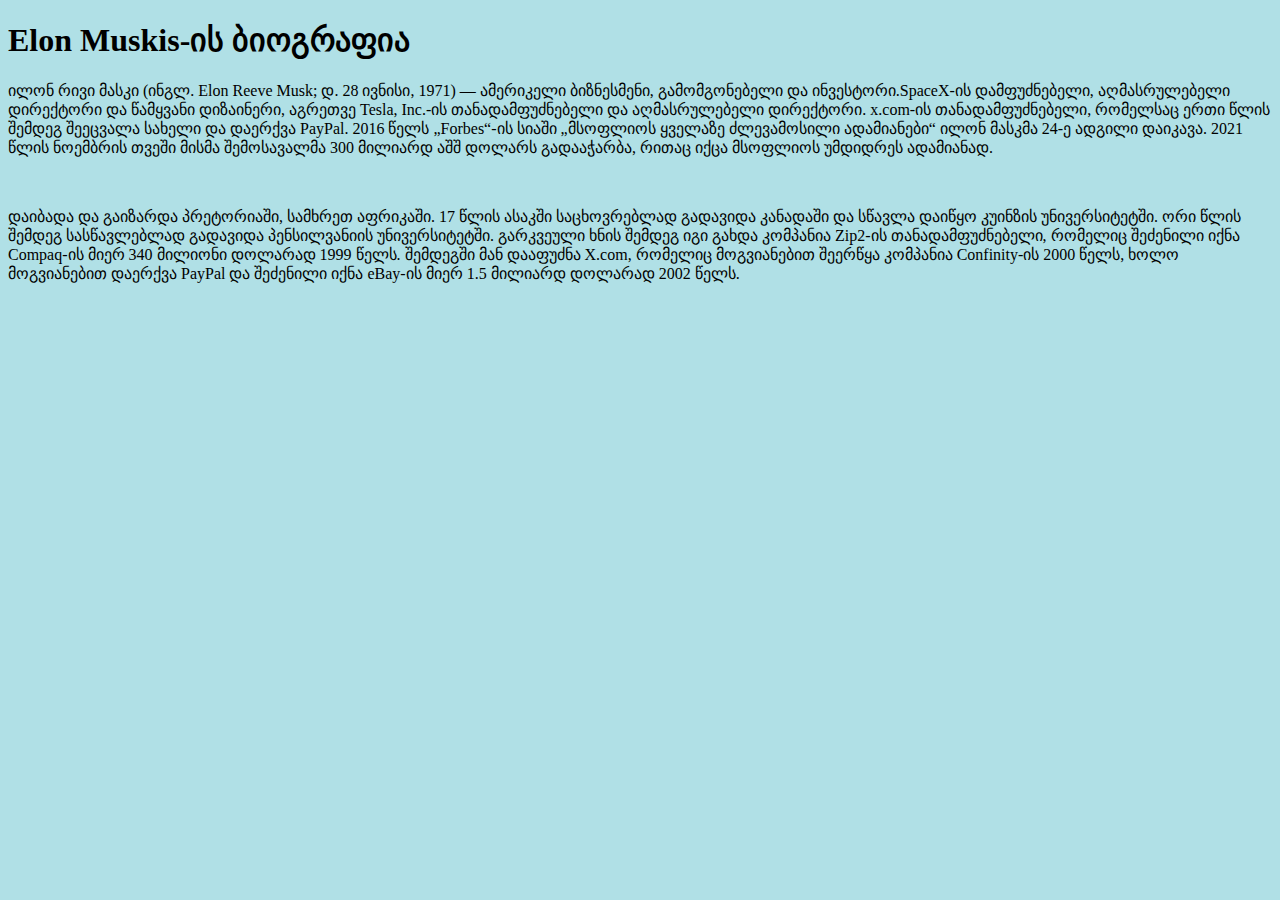
==== index.html @ 79e959ed "elon musk" ====
<!DOCTYPE html>
<html>
<head>
    <link rel="stylesheet" href="styles.css">
<title>Elon Musk tribute page</title>
</head>
<body>
    <h1>Elon Muskis-ის ბიოგრაფია</h1>
<p>ილონ რივი მასკი (ინგლ. Elon Reeve Musk; დ. 28 ივნისი, 1971) — ამერიკელი ბიზნესმენი, 
გამომგონებელი და ინვესტორი.SpaceX-ის დამფუძნებელი, 
აღმასრულებელი დირექტორი და წამყვანი დიზაინერი, აგრეთვე Tesla,
Inc.-ის თანადამფუძნებელი და აღმასრულებელი დირექტორი. x.com-ის თანადამფუძნებელი, 
რომელსაც ერთი წლის შემდეგ შეეცვალა სახელი და დაერქვა PayPal.
2016 წელს „Forbes“-ის სიაში „მსოფლიოს ყველაზე ძლევამოსილი ადამიანები“ ილონ მასკმა 24-ე ადგილი დაიკავა.
2021 წლის ნოემბრის თვეში მისმა შემოსავალმა 300 მილიარდ აშშ დოლარს გადააჭარბა,
რითაც იქცა მსოფლიოს უმდიდრეს ადამიანად.</p>
<br>
<p>დაიბადა და გაიზარდა პრეტორიაში, სამხრეთ აფრიკაში.
17 წლის ასაკში საცხოვრებლად გადავიდა კანადაში და სწავლა დაიწყო კუინზის უნივერსიტეტში.
ორი წლის შემდეგ სასწავლებლად გადავიდა პენსილვანიის უნივერსიტეტში.
გარკვეული ხნის შემდეგ იგი გახდა კომპანია Zip2-ის თანადამფუძნებელი, 
რომელიც შეძენილი იქნა Compaq-ის მიერ 340 მილიონი დოლარად 1999 წელს.
შემდეგში მან დააფუძნა X.com, რომელიც მოგვიანებით შეერწყა კომპანია Confinity-ის 2000 წელს,
ხოლო მოგვიანებით დაერქვა PayPal და შეძენილი
იქნა eBay-ის მიერ 1.5 მილიარდ დოლარად 2002 წელს.</p>
</body>
</html>
---- styles.css ----
body {background-color: powderblue;}
h1   {color: black;}
p    {color: black;}
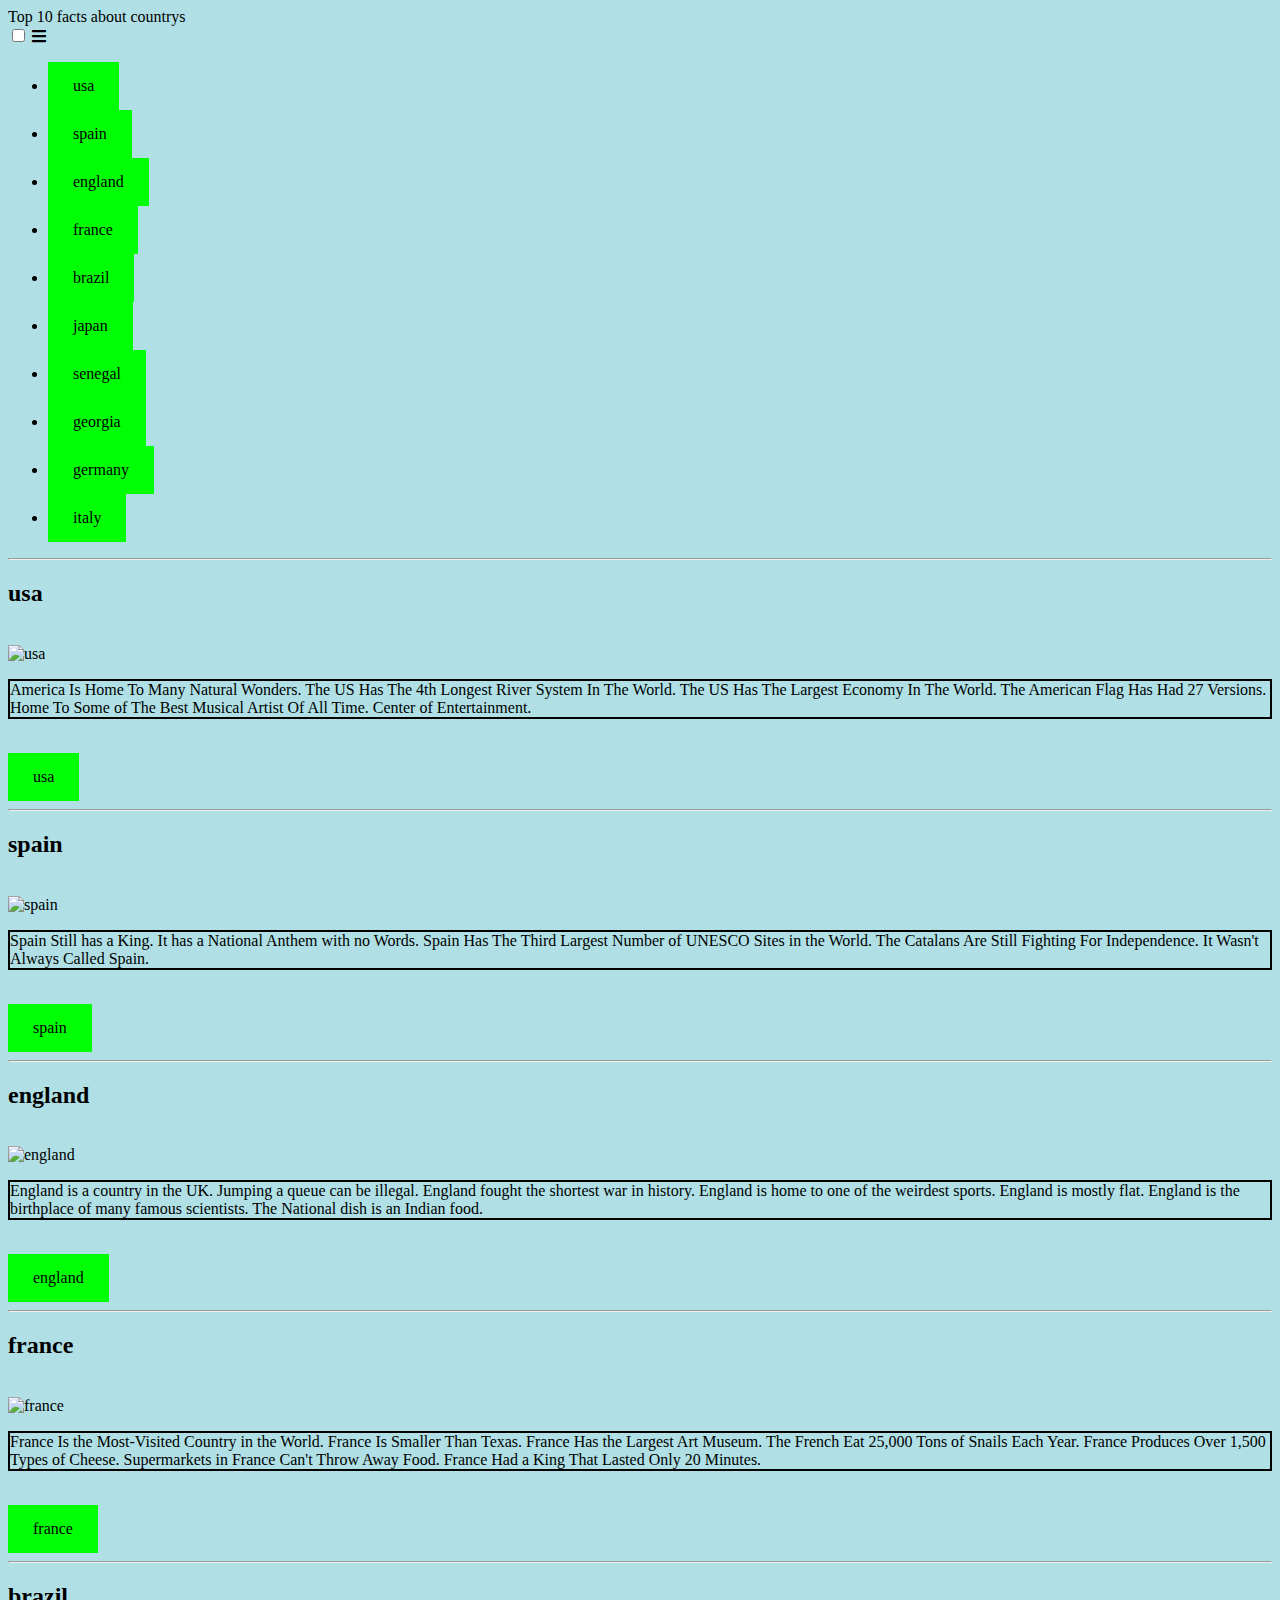
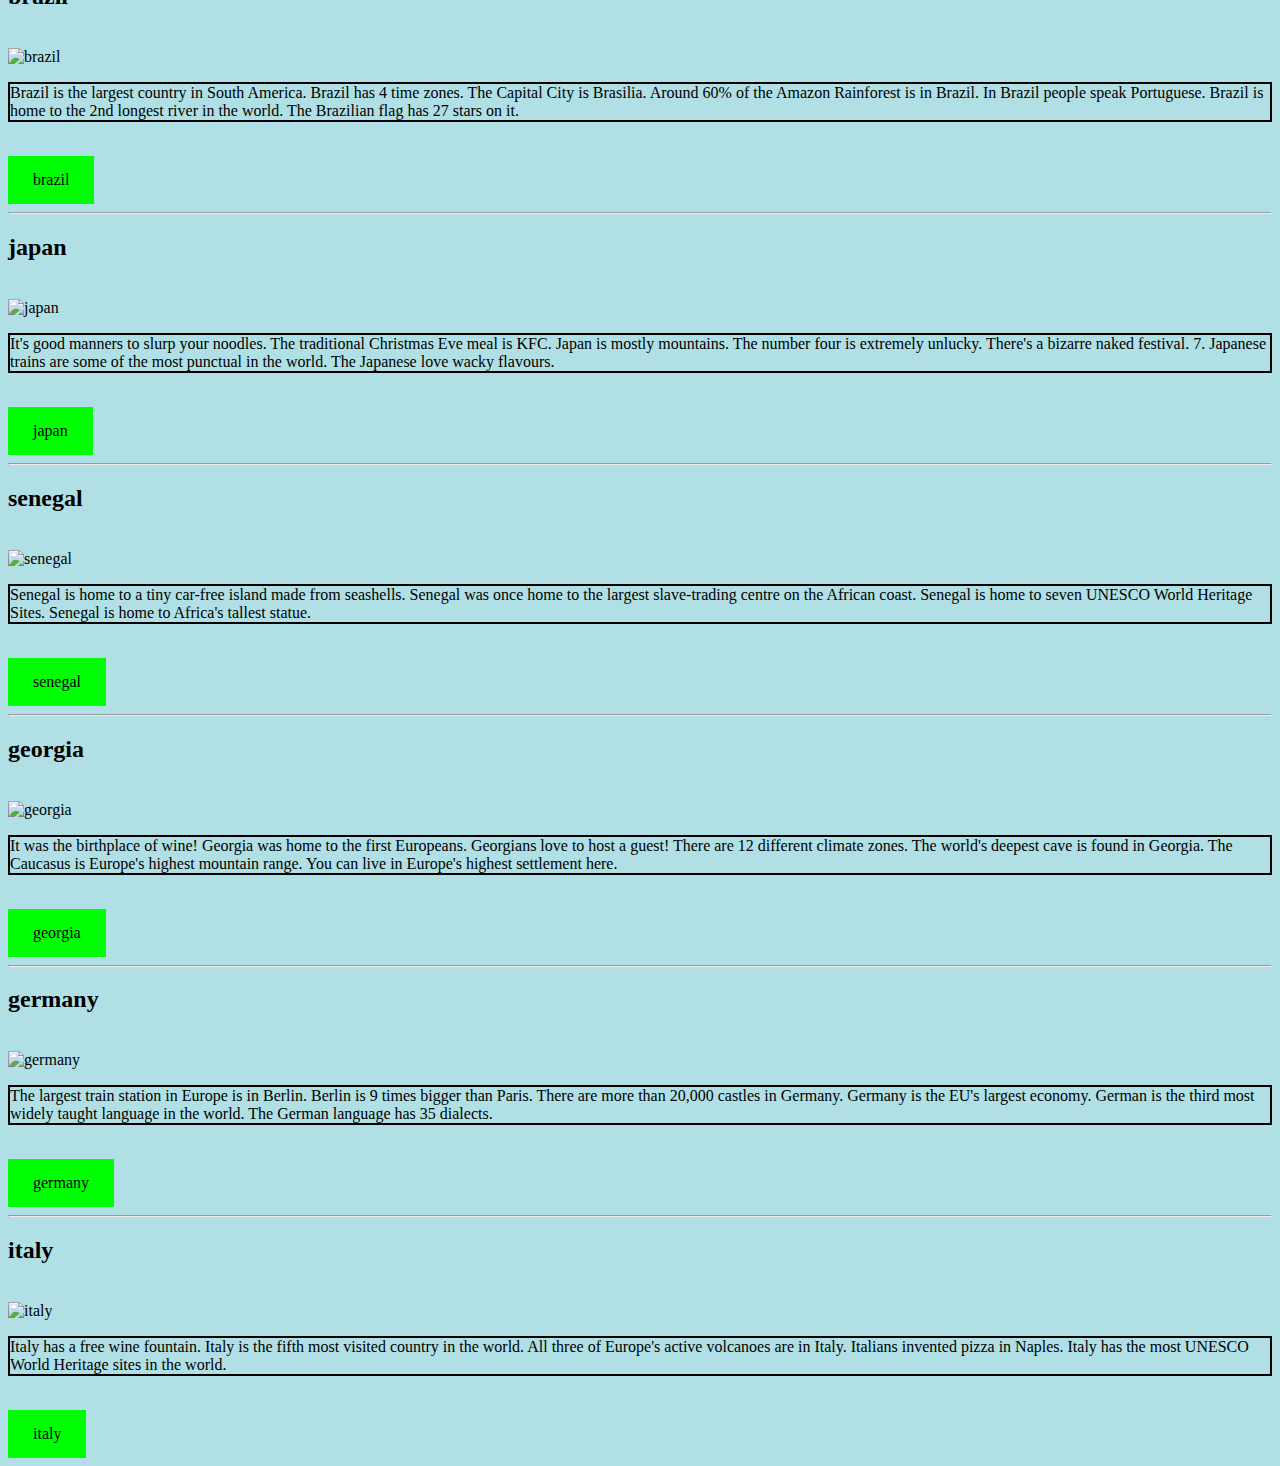
==== commit 98e44667: "top 10 3" ====
--- a/index.html
+++ b/index.html
@@ -1,27 +1,175 @@
 <!DOCTYPE html>
 <html>
-<head>
-    <link rel="stylesheet" href="styles.css">
-<title>Elon Musk tribute page</title>
-</head>
-<body>
-    <h1>Elon Muskis-ის ბიოგრაფია</h1>
-<p>ილონ რივი მასკი (ინგლ. Elon Reeve Musk; დ. 28 ივნისი, 1971) — ამერიკელი ბიზნესმენი, 
-გამომგონებელი და ინვესტორი.SpaceX-ის დამფუძნებელი, 
-აღმასრულებელი დირექტორი და წამყვანი დიზაინერი, აგრეთვე Tesla,
-Inc.-ის თანადამფუძნებელი და აღმასრულებელი დირექტორი. x.com-ის თანადამფუძნებელი, 
-რომელსაც ერთი წლის შემდეგ შეეცვალა სახელი და დაერქვა PayPal.
-2016 წელს „Forbes“-ის სიაში „მსოფლიოს ყველაზე ძლევამოსილი ადამიანები“ ილონ მასკმა 24-ე ადგილი დაიკავა.
-2021 წლის ნოემბრის თვეში მისმა შემოსავალმა 300 მილიარდ აშშ დოლარს გადააჭარბა,
-რითაც იქცა მსოფლიოს უმდიდრეს ადამიანად.</p>
-<br>
-<p>დაიბადა და გაიზარდა პრეტორიაში, სამხრეთ აფრიკაში.
-17 წლის ასაკში საცხოვრებლად გადავიდა კანადაში და სწავლა დაიწყო კუინზის უნივერსიტეტში.
-ორი წლის შემდეგ სასწავლებლად გადავიდა პენსილვანიის უნივერსიტეტში.
-გარკვეული ხნის შემდეგ იგი გახდა კომპანია Zip2-ის თანადამფუძნებელი, 
-რომელიც შეძენილი იქნა Compaq-ის მიერ 340 მილიონი დოლარად 1999 წელს.
-შემდეგში მან დააფუძნა X.com, რომელიც მოგვიანებით შეერწყა კომპანია Confinity-ის 2000 წელს,
-ხოლო მოგვიანებით დაერქვა PayPal და შეძენილი
-იქნა eBay-ის მიერ 1.5 მილიარდ დოლარად 2002 წელს.</p>
-</body>
+  <head>
+        <meta charset="utf-8">
+        <title>top 10 country facts</title>
+        <link rel="stylesheet" href="top10.css">
+        <link rel="stylesheet" href="https://cdnjs.cloudflare.com/ajax/libs/font-awesome/5.15.3/css/all.min.css"/>
+        <meta name="viewport" content="width=device-width, initial-scale=1.0">
+  </head>
+  <body>
+    <nav>
+        <div class="logo">
+           Top 10 facts about countrys
+        </div>
+        <input type="checkbox" id="click">
+           <label for="click" class="menu-btn">
+           <i class="fas fa-bars"></i>
+           </label>
+        <ul>
+            <li><a clas="actove" href="#usa">usa</a></li>
+            <li><a href="#spain">spain</a></li>
+            <li><a href="#england">england</a></li>
+            <li><a href="#france">france</a></li>
+            <li><a href="#brazil">brazil</a></li>
+            <li><a href="#japan">japan</a></li>
+            <li><a href="#senegal">senegal</a></li>
+            <li><a href="#georgia">georgia</a></li>
+            <li><a href="#germany">germany</a></li>
+            <li><a href="#italy">italy</a></li>
+        </ul>
+     </nav>
+     <hr>
+ 
+<div class="item">
+    <h2 id="usa">usa</h2>
+    <br>
+    <img src="C:\Users\lenovo\OneDrive\Desktop\usa.png" alt="usa">
+    <p>America Is Home To Many Natural Wonders. 
+        The US Has The 4th Longest River System In The World.
+        The US Has The Largest Economy In The World.
+        The American Flag Has Had 27 Versions.
+        Home To Some of The Best Musical Artist Of All Time.
+        Center of Entertainment.</p>
+    <br>
+        <a href="https://www.globaladmissions.com/blog/fun-facts-about-the-usa/" target="_blank">usa</a>
+</div>
+<hr>
+<div class="item">
+    <h2 id="spain">spain</h2>
+    <br>
+    <img src="C:\Users\lenovo\OneDrive\Desktop\spain.png" alt="spain">
+    <p>Spain Still has a King.
+        It has a National Anthem with no Words.
+        Spain Has The Third Largest Number of UNESCO Sites in the World.
+        The Catalans Are Still Fighting For Independence.
+        It Wasn't Always Called Spain.</p>
+        <br>
+        <a href="https://theworldpursuit.com/facts-about-spain/" target="_blank">spain</a>
+</div>
+<hr>
+<div class="item">
+    <h2 id="england">england</h2>
+    <br>
+    <img src="C:\Users\lenovo\OneDrive\Desktop\england.png" alt="england">
+    <p>England is a country in the UK. 
+        Jumping a queue can be illegal. 
+        England fought the shortest war in history. 
+        England is home to one of the weirdest sports.
+        England is mostly flat.
+        England is the birthplace of many famous scientists.
+        The National dish is an Indian food.</p>
+        <br>
+        <a href="https://travelwithmansoureh.com/blog/fun-facts-about-england" target="_blank">england</a>
+</div>
+<hr>
+<div class="item">
+    <h2 id="france">france</h2>
+    <br>
+    <img src="C:\Users\lenovo\OneDrive\Desktop\france.png" alt="france">
+    <p>France Is the Most-Visited Country in the World.
+        France Is Smaller Than Texas.
+        France Has the Largest Art Museum.
+        The French Eat 25,000 Tons of Snails Each Year.
+        France Produces Over 1,500 Types of Cheese.
+        Supermarkets in France Can't Throw Away Food.
+        France Had a King That Lasted Only 20 Minutes.</p>
+        <br>
+        <a href="https://www.expatica.com/fr/moving/about/france-facts-109142/" target="_blank">france</a>
+</div>
+<hr>
+<div class="item">
+    <h2 id="brazil">brazil</h2>
+    <br>
+    <img src="C:\Users\lenovo\OneDrive\Desktop\brazil.png" alt="brazil">
+    <p>Brazil is the largest country in South America.
+        Brazil has 4 time zones.
+        The Capital City is Brasilia. 
+        Around 60% of the Amazon Rainforest is in Brazil.
+        In Brazil people speak Portuguese.
+        Brazil is home to the 2nd longest river in the world.
+        The Brazilian flag has 27 stars on it.</p>
+        <br>
+        <a href="https://www.funkidslive.com/learn/top-10-facts/top-10-facts-about-brazil/" target="_blank">brazil</a>
+</div>
+<hr>
+<div class="item">
+    <h2 id="japan">japan</h2>
+    <br>
+    <img src="C:\Users\lenovo\OneDrive\Desktop\japan.png" alt="japan">
+    <p>It's good manners to slurp your noodles.
+        The traditional Christmas Eve meal is KFC. 
+        Japan is mostly mountains.
+        The number four is extremely unlucky. 
+        There's a bizarre naked festival. 
+        7. Japanese trains are some of the most punctual in the world.
+        The Japanese love wacky flavours.</p>
+        <br>
+        <a href="https://www.roughguides.com/articles/facts-about-japan/" target="_blank">japan</a>
+</div>
+<hr>
+<div class="item">
+    <h2 id="senegal">senegal</h2>
+    <br>
+    <img src="C:\Users\lenovo\OneDrive\Desktop\senegal.png" alt="senegal">
+    <p>Senegal is home to a tiny car-free island made from seashells.
+        Senegal was once home to the largest slave-trading centre on the African coast.
+        Senegal is home to seven UNESCO World Heritage Sites.
+        Senegal is home to Africa's tallest statue.</p>
+        <br>
+        <a href="https://demandafrica.com/travel/culture/senegal-culture-facts/" target="_blank">senegal</a>
+</div>
+<hr>
+<div class="item">
+    <h2 id="georgia">georgia</h2>
+    <br>
+    <img src="C:\Users\lenovo\OneDrive\Desktop\georgia.png" alt="georgia">
+    <p>It was the birthplace of wine!
+        Georgia was home to the first Europeans. 
+        Georgians love to host a guest! 
+        There are 12 different climate zones. 
+        The world's deepest cave is found in Georgia.
+        The Caucasus is Europe's highest mountain range.
+        You can live in Europe's highest settlement here.</p>
+        <br>
+        <a href="https://www.bunniktours.com.au/blog/15-interesting-facts-about-georgia" target="_blank">georgia</a>
+</div>
+<hr>
+<div class="item">
+    <h2 id="germany">germany</h2>
+    <br>
+    <img src="C:\Users\lenovo\OneDrive\Desktop\germany.png" alt="germany">
+    <p>The largest train station in Europe is in Berlin.
+        Berlin is 9 times bigger than Paris.
+        There are more than 20,000 castles in Germany.
+        Germany is the EU's largest economy.
+        German is the third most widely taught language in the world.
+        The German language has 35 dialects.</p>
+        <br>
+        <a href="https://www.studying-in-germany.org/interesting-facts-about-germany/" target="_blank">germany</a>
+</div>
+<hr>
+<div class="item">
+    <h2 id="italy">italy</h2>
+    <br>
+    <img src="C:\Users\lenovo\OneDrive\Desktop\italy.png" alt="italy">
+    <p>Italy has a free wine fountain. 
+        Italy is the fifth most visited country in the world. 
+        All three of Europe's active volcanoes are in Italy.
+        Italians invented pizza in Naples. 
+        Italy has the most UNESCO World Heritage sites in the world.</p>
+        <br>
+        <a href="https://www.roughguides.com/article/fun-facts-about-italy/" target="_blank">italy</a>
+</div>
+
 </html>--- a/top10.css
+++ b/top10.css
@@ -0,0 +1,16 @@
+body {background-color: powderblue;}
+h1   {color: black;text-align: center;}
+p    {color: black;}
+p    {border: 2px solid black;}
+a:link, a:visited {
+    background-color: rgb(0, 255, 4);
+    color: black;
+    padding: 15px 25px;
+    text-align: center;
+    text-decoration: none;
+    display: inline-block;
+  }
+  
+  a:hover, a:active {
+    background-color: rgb(0, 255, 4);
+  }
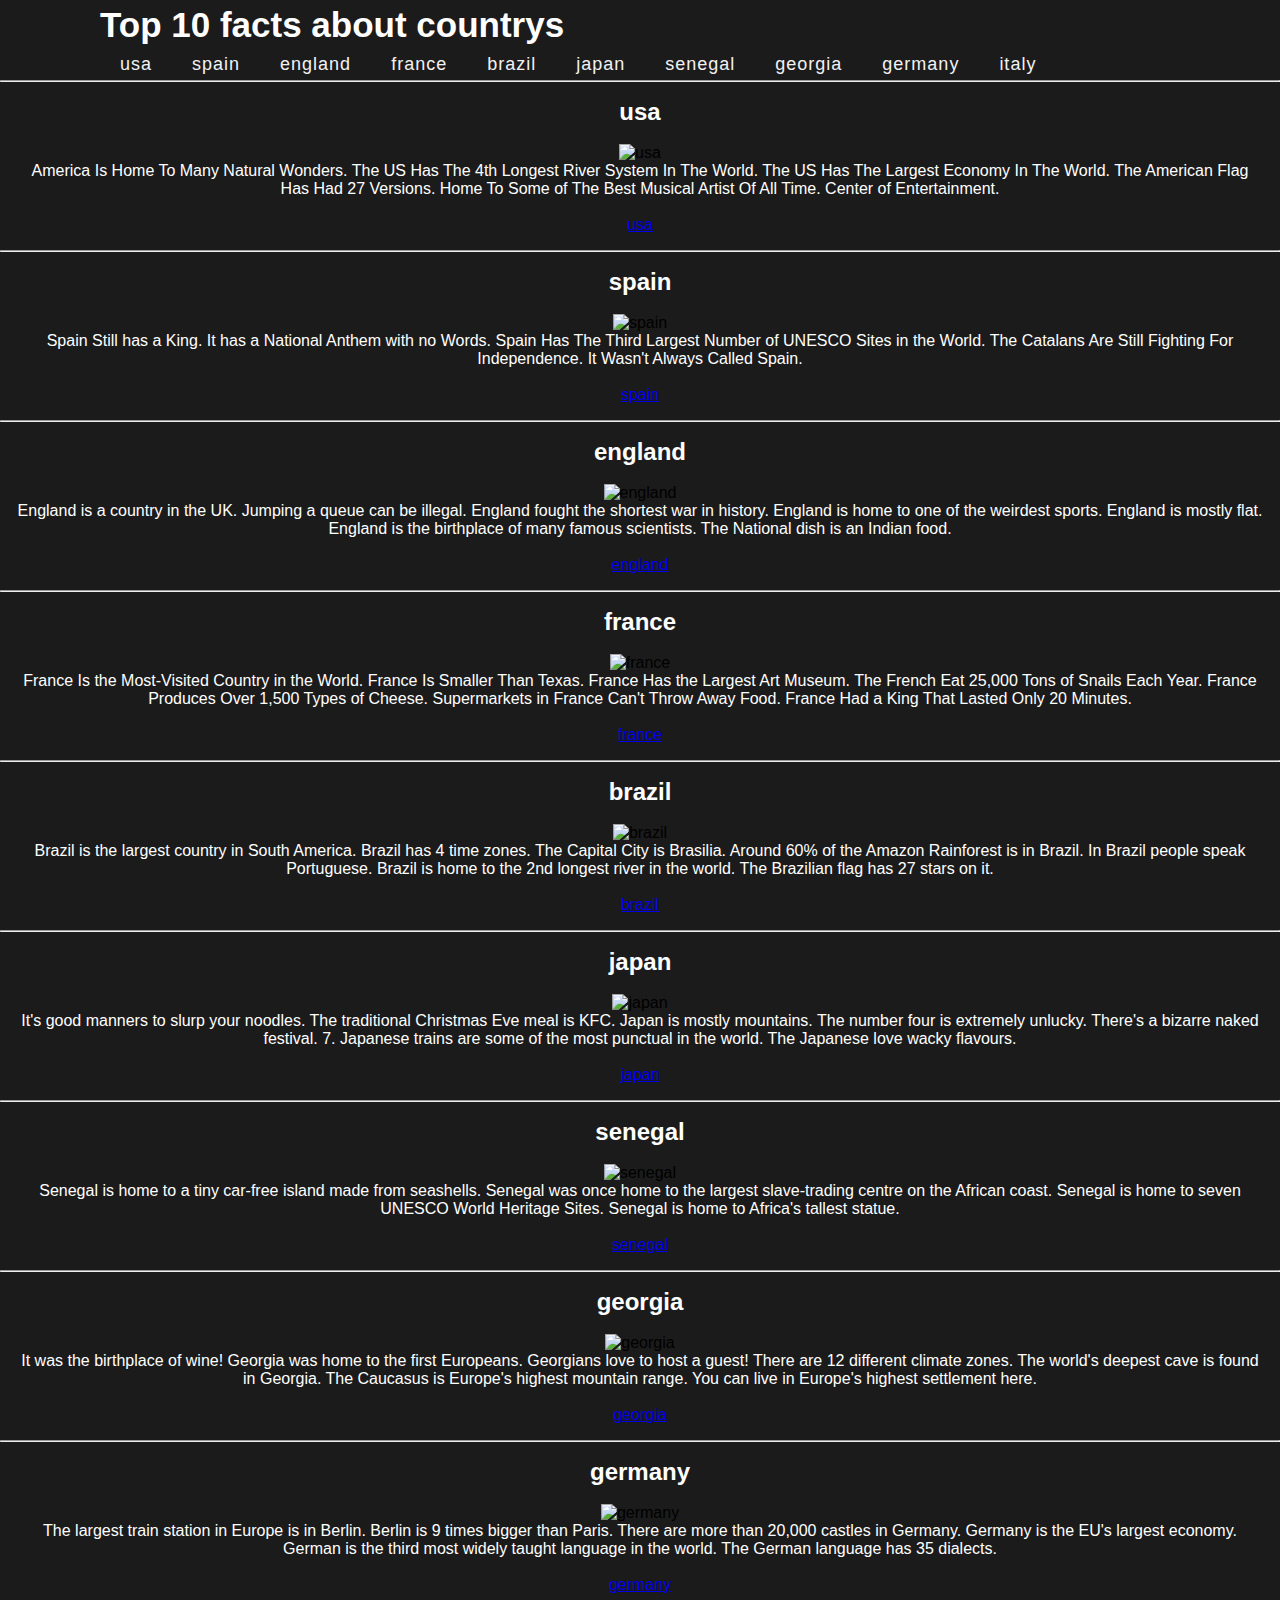
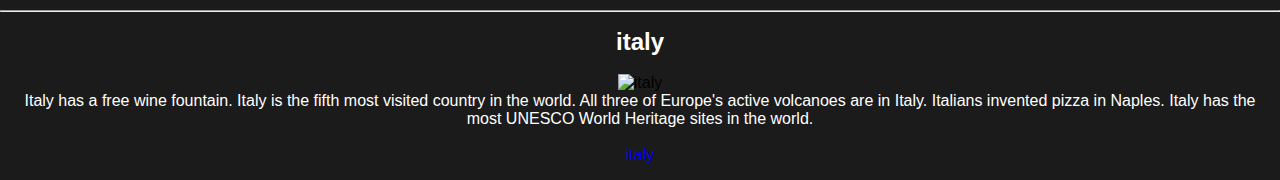
==== commit 228202bf: "comit 234" ====
--- a/index.html
+++ b/index.html
@@ -3,7 +3,7 @@
   <head>
         <meta charset="utf-8">
         <title>top 10 country facts</title>
-        <link rel="stylesheet" href="top10.css">
+        <link rel="stylesheet" href="styles.css">
         <link rel="stylesheet" href="https://cdnjs.cloudflare.com/ajax/libs/font-awesome/5.15.3/css/all.min.css"/>
         <meta name="viewport" content="width=device-width, initial-scale=1.0">
   </head>
--- a/styles.css
+++ b/styles.css
@@ -0,0 +1,132 @@
+*
+{ margin: 0;
+  padding: 0;
+  box-sizing: border-box;
+  font-family: 'Poppins', sans-serif;
+} 
+nav
+{
+  display: flex;
+  height: 80px;
+  width: 100%;
+  background: #1b1b1b;
+  align-items: center;
+  justify-content: space-between;
+  padding: 0 50px 0 100px;
+  flex-wrap: wrap;
+}
+nav .logo
+{
+  color: #fff;
+  font-size: 35px;
+  font-weight: 600;
+}
+nav ul
+{
+  display: flex;
+  flex-wrap: wrap;
+  list-style: none;
+}
+nav ul li
+{
+  margin: 0 5px;
+}
+nav ul li a
+{
+  color: #f2f2f2;
+  text-decoration: none;
+  font-size: 18px;
+  font-weight: 500;
+  padding: 8px 15px;
+  border-radius: 5px;
+  letter-spacing: 1px;
+  transition: all 0.3s ease;
+}
+nav ul li a.active,nav ul li a:hover
+{
+  color: #111;
+  background: #fff;
+}
+nav .menu-btn i
+{
+  color: #fff;
+  font-size: 22px;
+  cursor: pointer;
+  display: none;
+}
+input[type="checkbox"]
+{
+  display: none;
+}
+@media (max-width: 1000px)
+{
+  nav{
+    padding: 0 40px 0 50px;
+  }
+}
+@media (max-width: 920px)
+{
+  nav .menu-btn i
+  {
+    display: block;
+  }
+  #click:checked ~ .menu-btn i:before
+  {
+    content: "\f00d";
+  }
+  nav ul
+  {
+    position: fixed;
+    top: 80px;
+    left: -100%;
+    background: #111;
+    height: 100vh;
+    width: 100%;
+    text-align: center;
+    display: block;
+    transition: all 0.3s ease;
+  }
+  #click:checked ~ ul
+  {
+    left: 0;
+  }
+  nav ul li
+  {
+    width: 100%;
+    margin: 40px 0;
+  }
+  nav ul li a
+  {
+    width: 100%;
+    margin-left: -100%;
+    display: block;
+    font-size: 20px;
+    transition: 0.6s cubic-bezier(0.68, -0.55, 0.265, 1.55);
+  }
+  #click:checked ~ ul li a
+  {
+    margin-left: 0px;
+  }
+  nav ul li a.active,
+  nav ul li a:hover
+  {
+    background: none;
+    color: cyan;
+  }
+}
+.item
+{
+  text-align: center;
+  padding: 16px;
+  background-color:#1b1b1b;
+}
+  p,nav
+{
+  font-family: Verdana, sans-serif;
+  font-size: 1.0rem;
+  color: white;
+}
+ h2
+{
+  color:white;
+}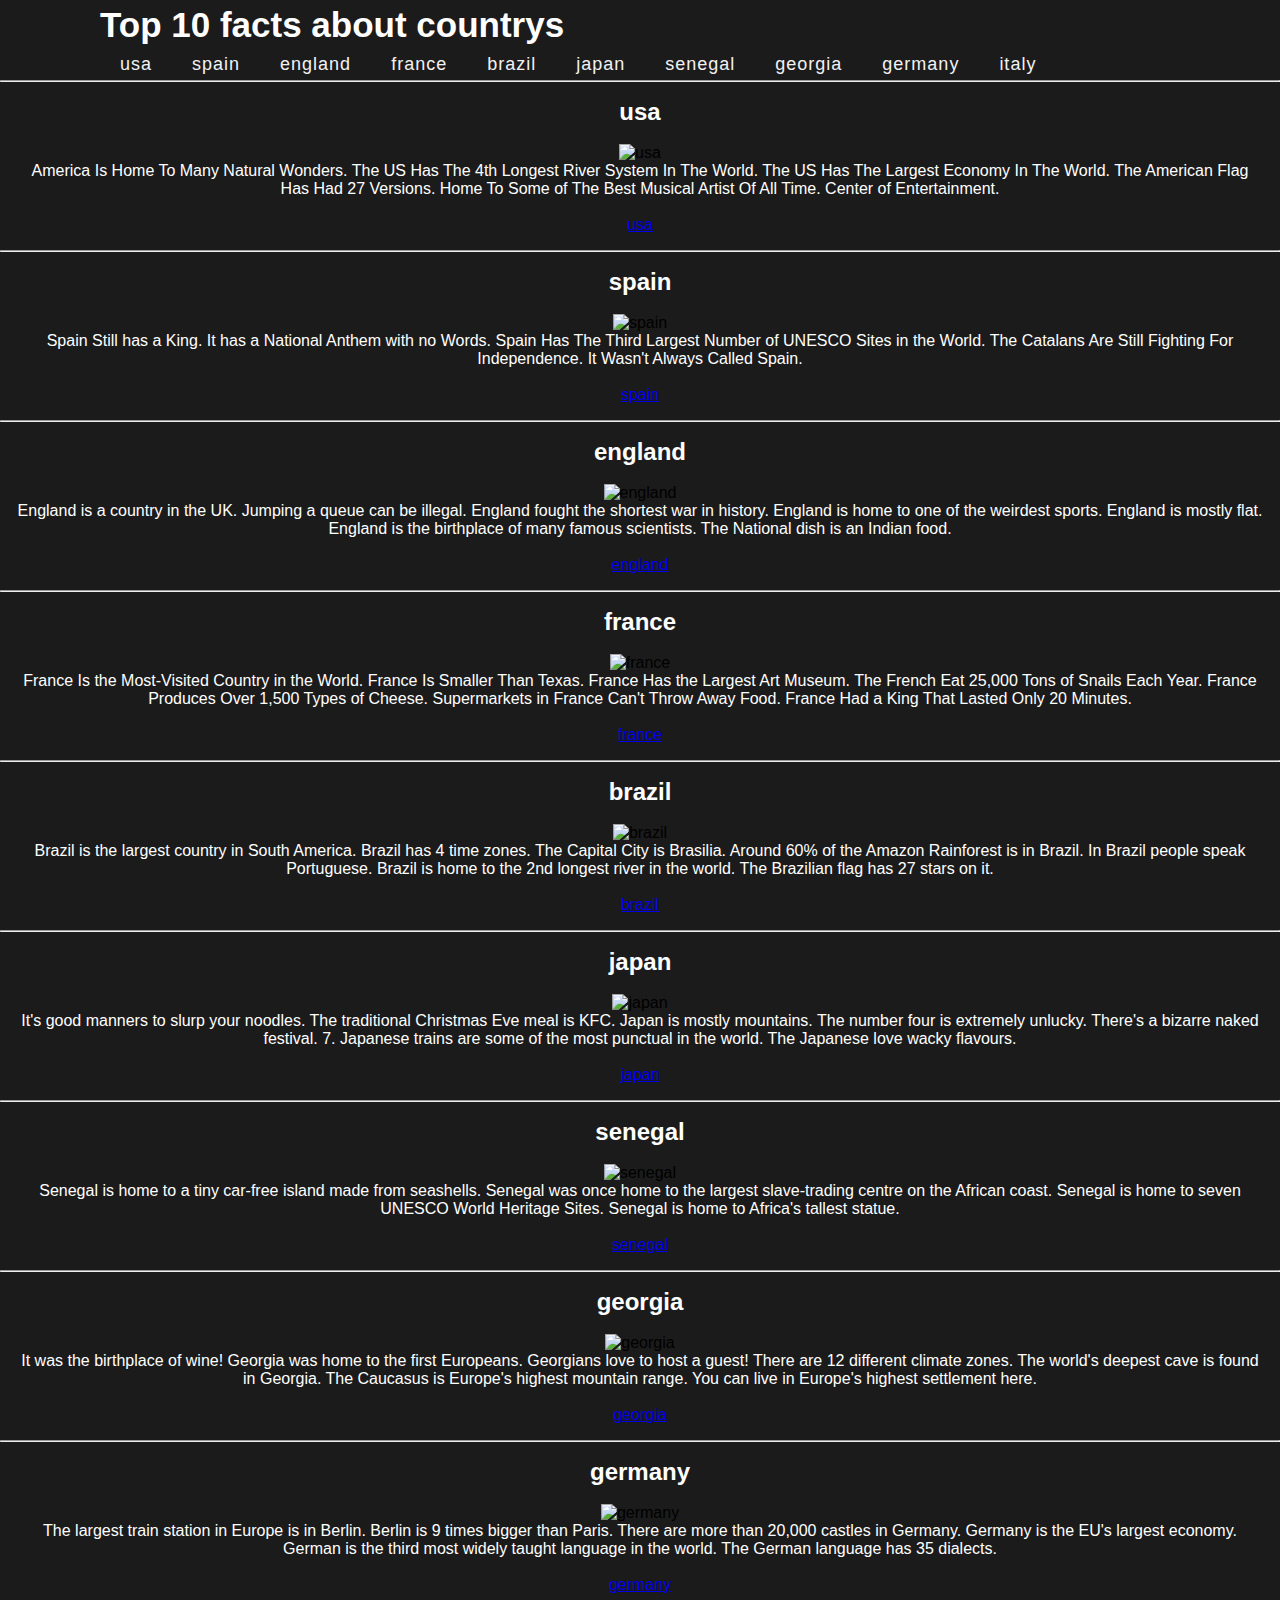
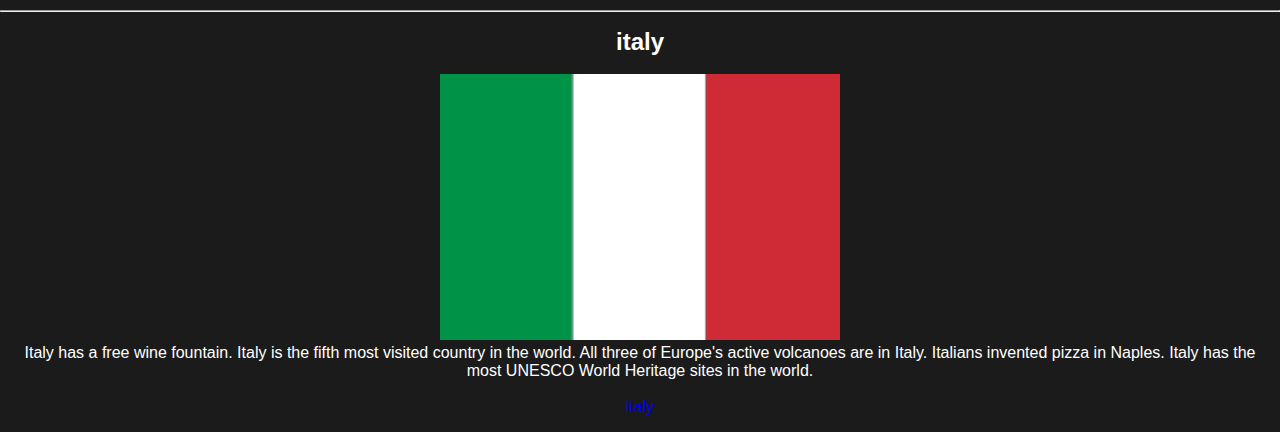
==== commit 382e5f2b: "comit 2" ====
--- a/index.html
+++ b/index.html
@@ -34,7 +34,7 @@
 <div class="item">
     <h2 id="usa">usa</h2>
     <br>
-    <img src="C:\Users\lenovo\OneDrive\Desktop\usa.png" alt="usa">
+    <img src="../images/usa.png" alt="usa">
     <p>America Is Home To Many Natural Wonders. 
         The US Has The 4th Longest River System In The World.
         The US Has The Largest Economy In The World.
@@ -48,7 +48,7 @@
 <div class="item">
     <h2 id="spain">spain</h2>
     <br>
-    <img src="C:\Users\lenovo\OneDrive\Desktop\spain.png" alt="spain">
+    <img src="../images/spain.png" alt="spain">
     <p>Spain Still has a King.
         It has a National Anthem with no Words.
         Spain Has The Third Largest Number of UNESCO Sites in the World.
@@ -61,7 +61,7 @@
 <div class="item">
     <h2 id="england">england</h2>
     <br>
-    <img src="C:\Users\lenovo\OneDrive\Desktop\england.png" alt="england">
+    <img src="../images/england.png" alt="england">
     <p>England is a country in the UK. 
         Jumping a queue can be illegal. 
         England fought the shortest war in history. 
@@ -76,7 +76,7 @@
 <div class="item">
     <h2 id="france">france</h2>
     <br>
-    <img src="C:\Users\lenovo\OneDrive\Desktop\france.png" alt="france">
+    <img src="../images/france.png" alt="france">
     <p>France Is the Most-Visited Country in the World.
         France Is Smaller Than Texas.
         France Has the Largest Art Museum.
@@ -91,7 +91,7 @@
 <div class="item">
     <h2 id="brazil">brazil</h2>
     <br>
-    <img src="C:\Users\lenovo\OneDrive\Desktop\brazil.png" alt="brazil">
+    <img src="../images/brazil.png" alt="brazil">
     <p>Brazil is the largest country in South America.
         Brazil has 4 time zones.
         The Capital City is Brasilia. 
@@ -106,7 +106,7 @@
 <div class="item">
     <h2 id="japan">japan</h2>
     <br>
-    <img src="C:\Users\lenovo\OneDrive\Desktop\japan.png" alt="japan">
+    <img src="../images/japan.png" alt="japan">
     <p>It's good manners to slurp your noodles.
         The traditional Christmas Eve meal is KFC. 
         Japan is mostly mountains.
@@ -121,7 +121,7 @@
 <div class="item">
     <h2 id="senegal">senegal</h2>
     <br>
-    <img src="C:\Users\lenovo\OneDrive\Desktop\senegal.png" alt="senegal">
+    <img src="../images/senegal.png" alt="senegal">
     <p>Senegal is home to a tiny car-free island made from seashells.
         Senegal was once home to the largest slave-trading centre on the African coast.
         Senegal is home to seven UNESCO World Heritage Sites.
@@ -133,7 +133,7 @@
 <div class="item">
     <h2 id="georgia">georgia</h2>
     <br>
-    <img src="C:\Users\lenovo\OneDrive\Desktop\georgia.png" alt="georgia">
+    <img src="../images/georgia.png" alt="georgia">
     <p>It was the birthplace of wine!
         Georgia was home to the first Europeans. 
         Georgians love to host a guest! 
@@ -148,7 +148,7 @@
 <div class="item">
     <h2 id="germany">germany</h2>
     <br>
-    <img src="C:\Users\lenovo\OneDrive\Desktop\germany.png" alt="germany">
+    <img src="../images/germany.png" alt="germany">
     <p>The largest train station in Europe is in Berlin.
         Berlin is 9 times bigger than Paris.
         There are more than 20,000 castles in Germany.
@@ -162,7 +162,7 @@
 <div class="item">
     <h2 id="italy">italy</h2>
     <br>
-    <img src="C:\Users\lenovo\OneDrive\Desktop\italy.png" alt="italy">
+    <img src="italy.png" alt="italy">
     <p>Italy has a free wine fountain. 
         Italy is the fifth most visited country in the world. 
         All three of Europe's active volcanoes are in Italy.
@@ -171,5 +171,5 @@
         <br>
         <a href="https://www.roughguides.com/article/fun-facts-about-italy/" target="_blank">italy</a>
 </div>
-
+</body>
 </html>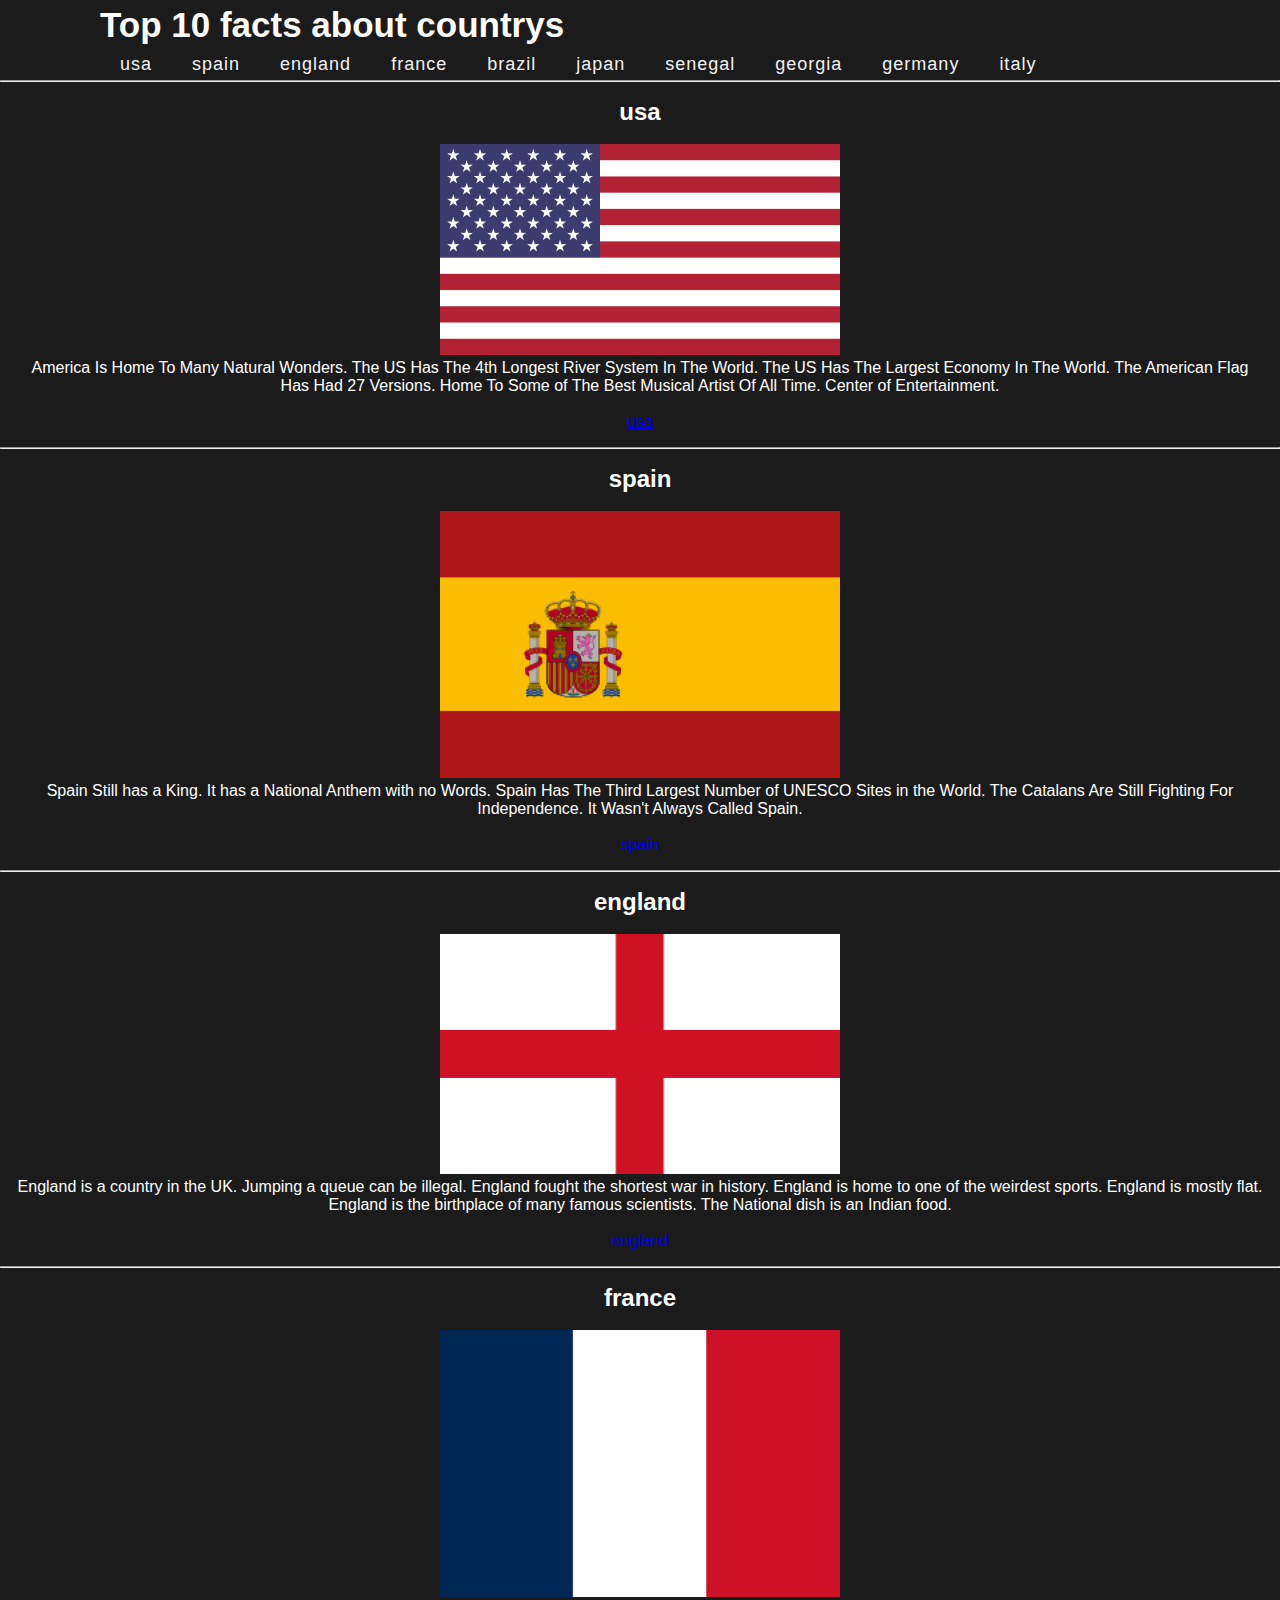
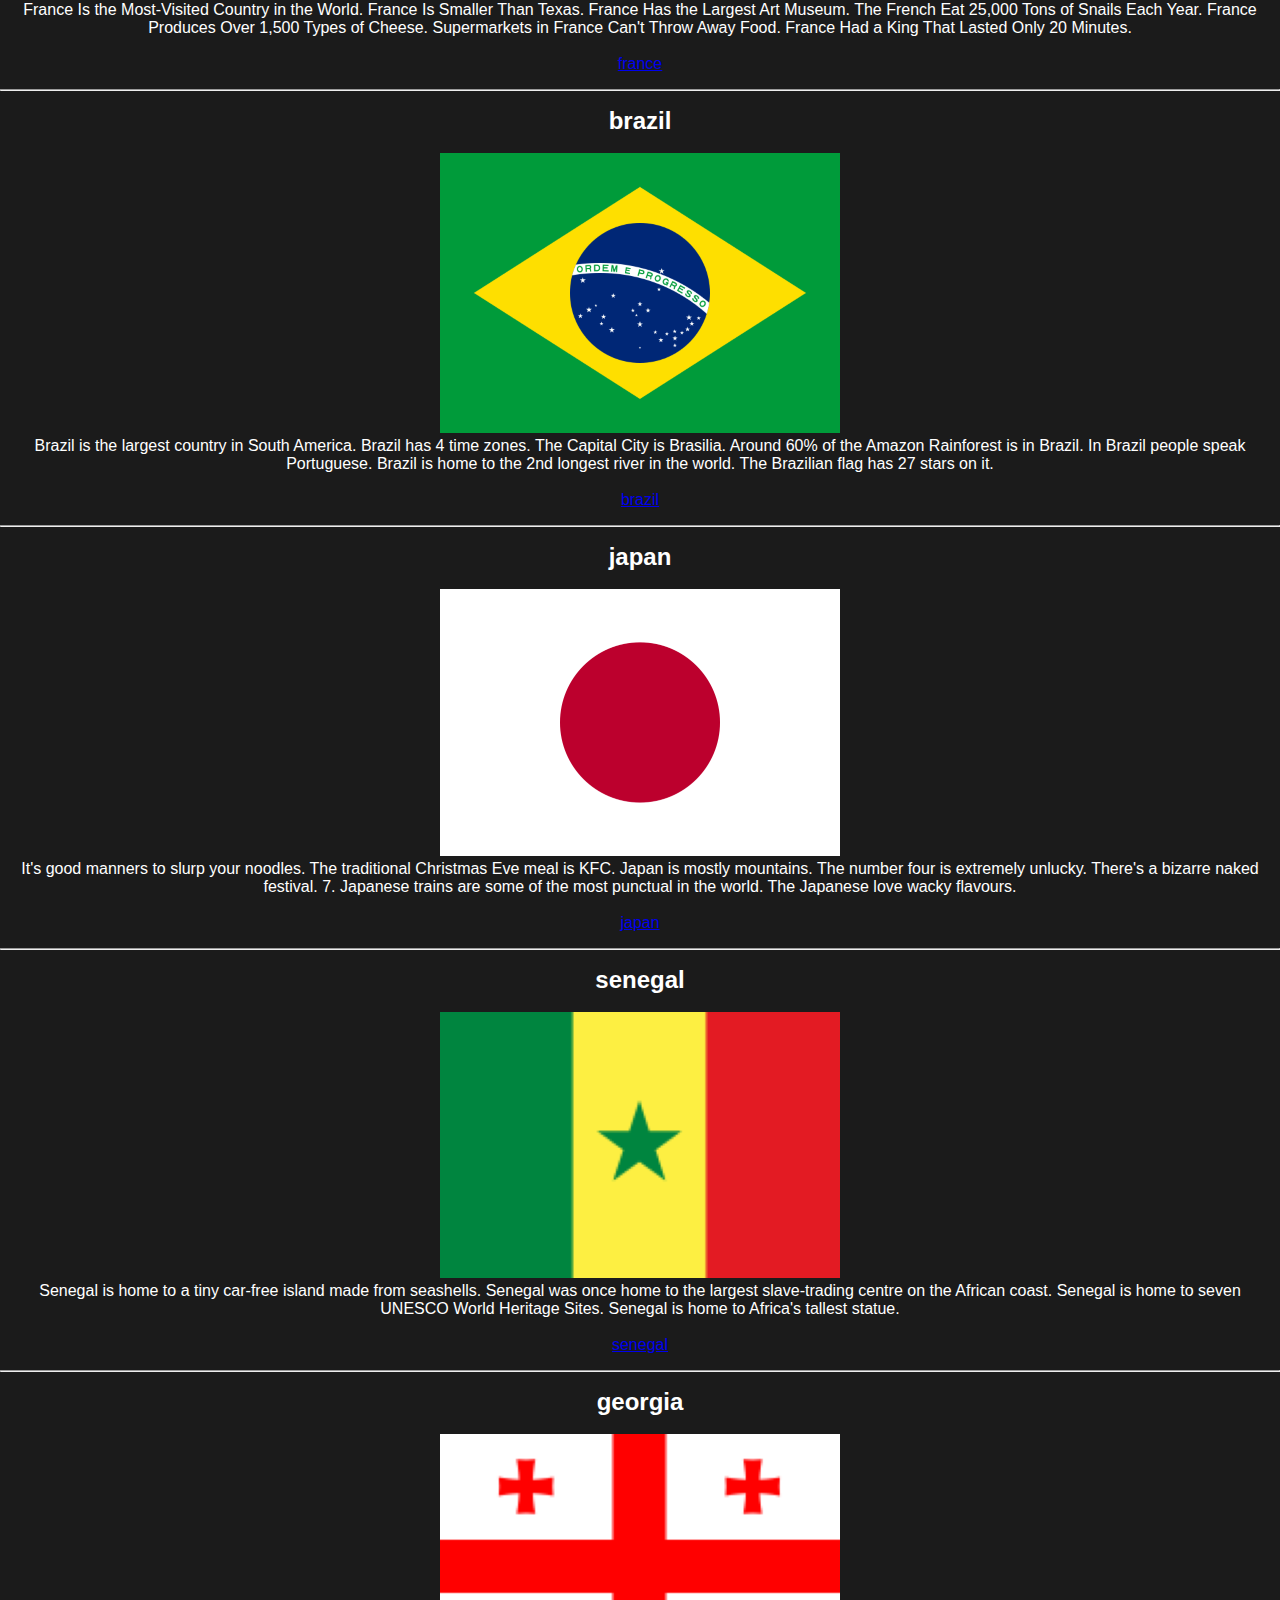
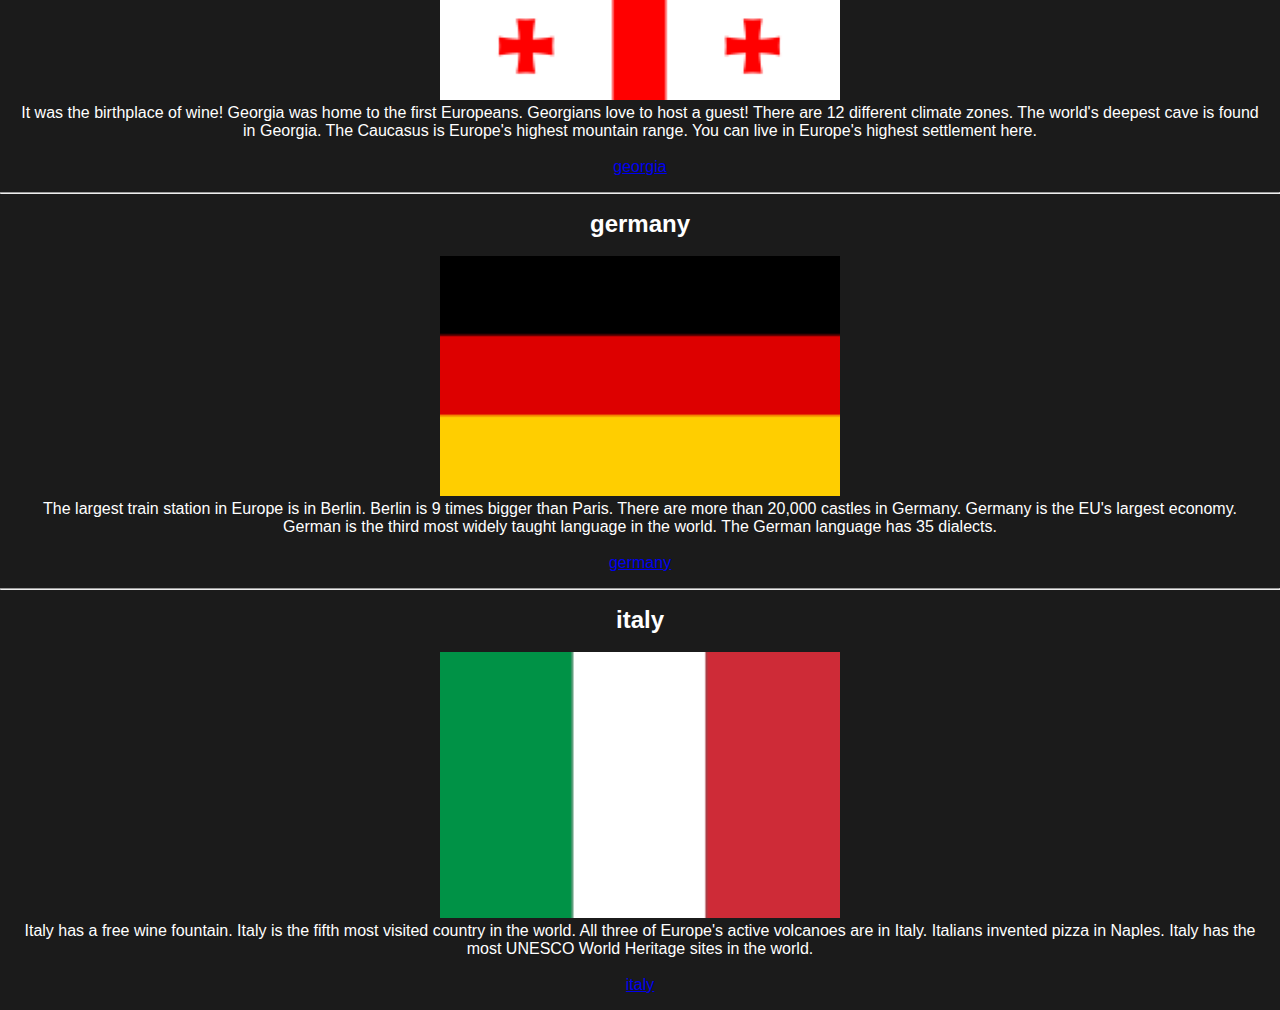
==== commit f35c1583: "comit" ====
--- a/index.html
+++ b/index.html
@@ -34,7 +34,7 @@
 <div class="item">
     <h2 id="usa">usa</h2>
     <br>
-    <img src="../images/usa.png" alt="usa">
+    <img src="/images/usa.png" alt="usa">
     <p>America Is Home To Many Natural Wonders. 
         The US Has The 4th Longest River System In The World.
         The US Has The Largest Economy In The World.
@@ -48,7 +48,7 @@
 <div class="item">
     <h2 id="spain">spain</h2>
     <br>
-    <img src="../images/spain.png" alt="spain">
+    <img src="/images/spain.png" alt="spain">
     <p>Spain Still has a King.
         It has a National Anthem with no Words.
         Spain Has The Third Largest Number of UNESCO Sites in the World.
@@ -61,7 +61,7 @@
 <div class="item">
     <h2 id="england">england</h2>
     <br>
-    <img src="../images/england.png" alt="england">
+    <img src="/images/england.png" alt="england">
     <p>England is a country in the UK. 
         Jumping a queue can be illegal. 
         England fought the shortest war in history. 
@@ -76,7 +76,7 @@
 <div class="item">
     <h2 id="france">france</h2>
     <br>
-    <img src="../images/france.png" alt="france">
+    <img src="/images/france.png" alt="france">
     <p>France Is the Most-Visited Country in the World.
         France Is Smaller Than Texas.
         France Has the Largest Art Museum.
@@ -91,7 +91,7 @@
 <div class="item">
     <h2 id="brazil">brazil</h2>
     <br>
-    <img src="../images/brazil.png" alt="brazil">
+    <img src="/images/brazil.png" alt="brazil">
     <p>Brazil is the largest country in South America.
         Brazil has 4 time zones.
         The Capital City is Brasilia. 
@@ -106,7 +106,7 @@
 <div class="item">
     <h2 id="japan">japan</h2>
     <br>
-    <img src="../images/japan.png" alt="japan">
+    <img src="/images/japan.png" alt="japan">
     <p>It's good manners to slurp your noodles.
         The traditional Christmas Eve meal is KFC. 
         Japan is mostly mountains.
@@ -121,7 +121,7 @@
 <div class="item">
     <h2 id="senegal">senegal</h2>
     <br>
-    <img src="../images/senegal.png" alt="senegal">
+    <img src="/images/senegal.png" alt="senegal">
     <p>Senegal is home to a tiny car-free island made from seashells.
         Senegal was once home to the largest slave-trading centre on the African coast.
         Senegal is home to seven UNESCO World Heritage Sites.
@@ -133,7 +133,7 @@
 <div class="item">
     <h2 id="georgia">georgia</h2>
     <br>
-    <img src="../images/georgia.png" alt="georgia">
+    <img src="/images/georgia.png" alt="georgia">
     <p>It was the birthplace of wine!
         Georgia was home to the first Europeans. 
         Georgians love to host a guest! 
@@ -148,7 +148,7 @@
 <div class="item">
     <h2 id="germany">germany</h2>
     <br>
-    <img src="../images/germany.png" alt="germany">
+    <img src="/images/germany.png" alt="germany">
     <p>The largest train station in Europe is in Berlin.
         Berlin is 9 times bigger than Paris.
         There are more than 20,000 castles in Germany.
@@ -162,7 +162,7 @@
 <div class="item">
     <h2 id="italy">italy</h2>
     <br>
-    <img src="italy.png" alt="italy">
+    <img src="/images/italy.png" alt="italy">
     <p>Italy has a free wine fountain. 
         Italy is the fifth most visited country in the world. 
         All three of Europe's active volcanoes are in Italy.
